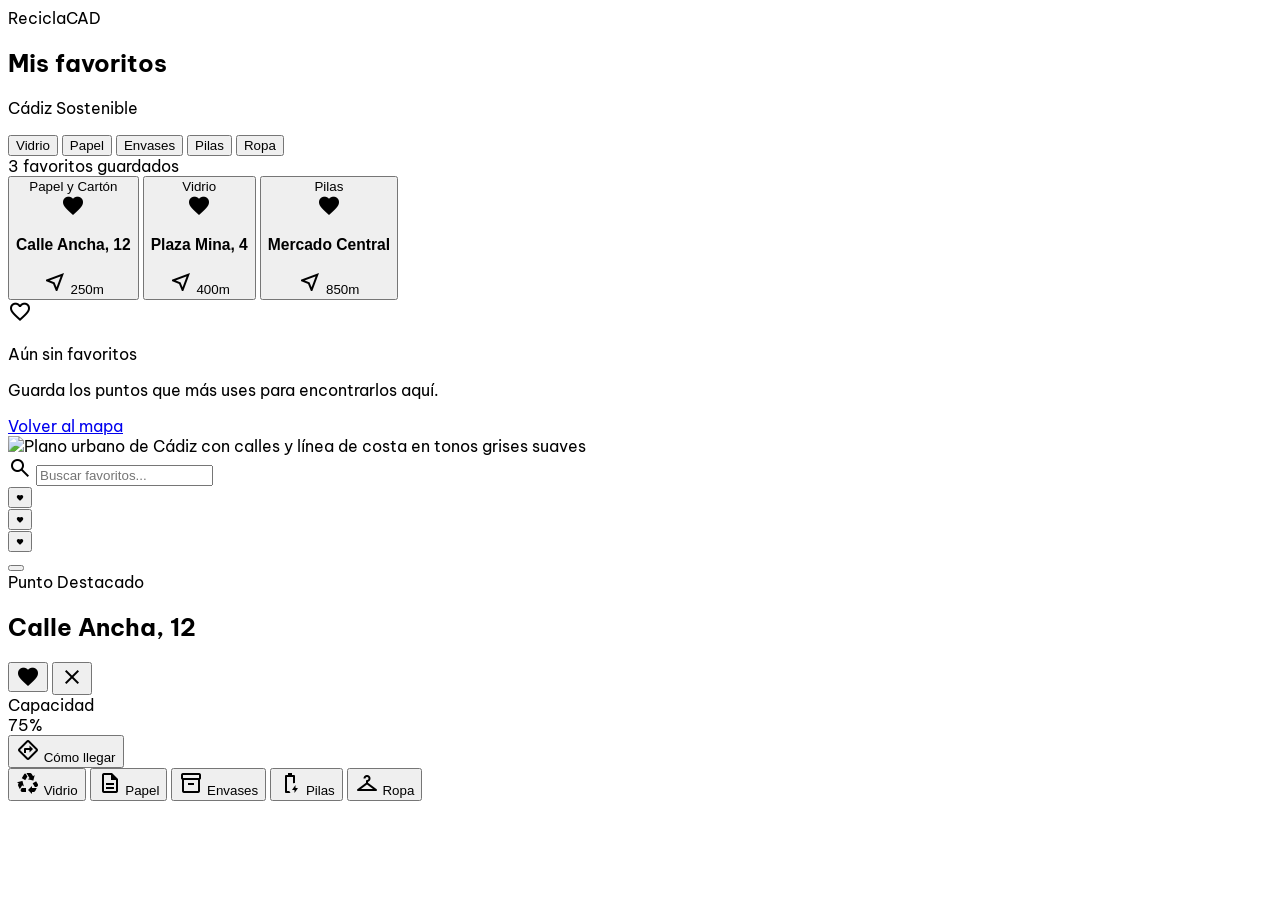
==== favorites.html @ 7da0a629 "feat(favorites): ✨ Update favorites page title and layout * Changed the page title to "ReciclaCAD — " ====
<!DOCTYPE html>

<html class="light" lang="es">

<head>
  <meta charset="utf-8" />
  <meta content="width=device-width, initial-scale=1.0" name="viewport" />
  <title>ReciclaCAD — Mis favoritos · Cádiz Sostenible</title>
  <script src="https://cdn.tailwindcss.com?plugins=forms,container-queries"></script>
  <link
    href="https://fonts.googleapis.com/css2?family=Plus+Jakarta+Sans:wght@700;800&amp;family=Be+Vietnam+Pro:wght@400;500;600&amp;family=DM+Sans:wght@400;500;700&amp;display=swap"
    rel="stylesheet" />
  <link
    href="https://fonts.googleapis.com/css2?family=Material+Symbols+Outlined:wght,FILL@100..700,0..1&amp;display=swap"
    rel="stylesheet" />
  <script id="tailwind-config">
    tailwind.config = {
      darkMode: "class",
      theme: {
        extend: {
          "colors": {
            "primary-fixed-dim": "#4ae08f",
            "on-secondary-fixed": "#001c39",
            "error-container": "#ffdad6",
            "on-secondary-fixed-variant": "#004884",
            "surface-tint": "#006d3e",
            "surface-variant": "#e1e3e4",
            "on-primary": "#ffffff",
            "on-error-container": "#93000a",
            "secondary-fixed": "#d4e3ff",
            "on-primary-fixed": "#00210f",
            "surface-container-highest": "#e1e3e4",
            "on-surface-variant": "#3c4a3f",
            "secondary-container": "#499dfe",
            "error": "#ba1a1a",
            "surface-dim": "#d9dadb",
            "surface-container-low": "#f3f4f5",
            "outline-variant": "#bbcabc",
            "surface-container-lowest": "#ffffff",
            "tertiary-fixed": "#ffddb4",
            "on-secondary": "#ffffff",
            "on-tertiary-fixed": "#291800",
            "tertiary-container": "#f2a320",
            "inverse-primary": "#4ae08f",
            "tertiary-fixed-dim": "#ffb955",
            "secondary": "#005fad",
            "inverse-on-surface": "#f0f1f2",
            "on-error": "#ffffff",
            "on-tertiary": "#ffffff",
            "surface-container-high": "#e7e8e9",
            "primary-container": "#2ecc7d",
            "primary-fixed": "#6bfda9",
            "inverse-surface": "#2e3132",
            "on-secondary-container": "#003462",
            "surface-bright": "#f8f9fa",
            "tertiary": "#835500",
            "on-background": "#191c1d",
            "on-tertiary-container": "#613e00",
            "surface": "#f8f9fa",
            "on-surface": "#191c1d",
            "on-primary-container": "#00512c",
            "primary": "#006d3e",
            "on-primary-fixed-variant": "#00522d",
            "outline": "#6c7b6f",
            "on-tertiary-fixed-variant": "#633f00",
            "surface-container": "#edeeef",
            "background": "#f8f9fa",
            "secondary-fixed-dim": "#a4c9ff",
            "neutral-header": "#2d2d2d"
          },
          "borderRadius": {
            "DEFAULT": "0.125rem",
            "lg": "0.25rem",
            "xl": "0.5rem",
            "full": "0.75rem"
          },
          "fontFamily": {
            "headline": ["Plus Jakarta Sans"],
            "body": ["Be Vietnam Pro"],
            "label": ["Be Vietnam Pro"],
            "ui": ["DM Sans"]
          }
        },
      },
    }
  </script>
  <style>
    .material-symbols-outlined {
      font-variation-settings: 'FILL' 0, 'wght' 400, 'GRAD' 0, 'opsz' 24;
    }

    .favorite-fill {
      font-variation-settings: 'FILL' 1;
    }

    body {
      font-family: 'Be Vietnam Pro', sans-serif;
    }

    button:focus-visible {
      outline: 2px solid rgba(0, 109, 62, 0.6);
      outline-offset: 2px;
    }

    @keyframes favorite-pop {
      0%   { transform: scale(1); }
      40%  { transform: scale(1.3); }
      100% { transform: scale(1); }
    }
    .btn-favorite:active {
      animation: favorite-pop 0.25s ease-out;
    }

    @media (prefers-reduced-motion: reduce) {
      *, ::before, ::after {
        animation-duration: 0.01ms !important;
        animation-iteration-count: 1 !important;
        transition-duration: 0.01ms !important;
      }
    }
  </style>
</head>

<body class="bg-background text-on-background antialiased">
  <!-- TopNavBar -->
  <header class="fixed top-0 left-0 w-full h-[56px] z-50 bg-neutral-header flex items-center px-4">
    <div
      class="flex items-center gap-2 text-base font-bold text-white before:content-[''] before:w-2 before:h-2 before:bg-primary-container before:rounded-full font-headline tracking-tight">
      ReciclaCAD
    </div>
  </header>
  <div class="flex h-screen pt-[56px]">
    <!-- SideNavBar -->
    <aside
      class="hidden md:flex flex-col fixed left-0 top-[56px] w-[280px] h-[calc(100vh-56px)] z-40 bg-white dark:bg-inverse-surface p-6 gap-6 font-ui text-sm leading-relaxed ghost-border">
      <div>
        <h1 class="text-xl font-bold font-headline text-on-background mb-1">Mis favoritos</h1>
        <p class="text-outline">Cádiz Sostenible</p>
      </div>
      <div class="flex flex-wrap gap-2">
        <button aria-pressed="false" class="flex items-center gap-1.5 px-4 py-2 rounded-full text-[12px] bg-surface-container text-on-surface-variant font-medium transition-transform active:scale-[0.98]">
          <div aria-hidden="true" class="w-2 h-2 rounded-full bg-primary-container flex-shrink-0"></div>
          Vidrio
        </button>
        <button aria-pressed="false" class="flex items-center gap-1.5 px-4 py-2 rounded-full text-[12px] bg-surface-container text-on-surface-variant font-medium transition-transform active:scale-[0.98]">
          <div aria-hidden="true" class="w-2 h-2 rounded-full bg-secondary-container flex-shrink-0"></div>
          Papel
        </button>
        <button aria-pressed="false" class="flex items-center gap-1.5 px-4 py-2 rounded-full text-[12px] bg-surface-container text-on-surface-variant font-medium transition-transform active:scale-[0.98]">
          <div aria-hidden="true" class="w-2 h-2 rounded-full bg-tertiary-container flex-shrink-0"></div>
          Envases
        </button>
        <button aria-pressed="false" class="flex items-center gap-1.5 px-4 py-2 rounded-full text-[12px] bg-surface-container text-on-surface-variant font-medium transition-transform active:scale-[0.98]">
          <div aria-hidden="true" class="w-2 h-2 rounded-full bg-outline flex-shrink-0"></div>
          Pilas
        </button>
        <button aria-pressed="false" class="flex items-center gap-1.5 px-4 py-2 rounded-full text-[12px] bg-surface-container text-on-surface-variant font-medium transition-transform active:scale-[0.98]">
          <div aria-hidden="true" class="w-2 h-2 rounded-full bg-outline flex-shrink-0"></div>
          Ropa
        </button>
      </div>
      <div class="flex-1 overflow-y-auto">
        <div class="text-[12px] text-outline mb-4 px-1 uppercase tracking-wider font-medium">3 favoritos guardados</div>
        <div class="flex flex-col gap-3">
          <!-- Favorite Item 1 -->
          <button
            aria-label="Calle Ancha, 12 — Papel y Cartón, a 250 metros. Ver detalle"
            class="bg-surface-container-lowest p-4 rounded-xl border border-outline-variant/15 hover:scale-[0.98] transition-transform duration-200 w-full text-left">
            <div class="flex justify-between items-start mb-2">
              <div class="flex items-center gap-1.5">
                <div aria-hidden="true" class="w-2 h-2 rounded-full bg-secondary-container flex-shrink-0"></div>
                <span class="text-[10px] font-medium text-on-surface-variant">Papel y Cartón</span>
              </div>
              <span aria-hidden="true" class="material-symbols-outlined text-tertiary-container favorite-fill text-lg">favorite</span>
            </div>
            <h3 class="font-bold text-on-surface mb-1">Calle Ancha, 12</h3>
            <div class="flex items-center gap-2 text-outline text-xs">
              <span aria-hidden="true" class="material-symbols-outlined text-[14px]">near_me</span>
              <span>250m</span>
            </div>
          </button>
          <!-- Favorite Item 2 -->
          <button
            aria-label="Plaza Mina, 4 — Vidrio, a 400 metros. Ver detalle"
            class="bg-surface-container-lowest p-4 rounded-xl border border-outline-variant/15 hover:scale-[0.98] transition-transform duration-200 w-full text-left">
            <div class="flex justify-between items-start mb-2">
              <div class="flex items-center gap-1.5">
                <div aria-hidden="true" class="w-2 h-2 rounded-full bg-primary-container flex-shrink-0"></div>
                <span class="text-[10px] font-medium text-on-surface-variant">Vidrio</span>
              </div>
              <span aria-hidden="true" class="material-symbols-outlined text-tertiary-container favorite-fill text-lg">favorite</span>
            </div>
            <h3 class="font-bold text-on-surface mb-1">Plaza Mina, 4</h3>
            <div class="flex items-center gap-2 text-outline text-xs">
              <span aria-hidden="true" class="material-symbols-outlined text-[14px]">near_me</span>
              <span>400m</span>
            </div>
          </button>
          <!-- Favorite Item 3 -->
          <button
            aria-label="Mercado Central — Pilas, a 850 metros. Ver detalle"
            class="bg-surface-container-lowest p-4 rounded-xl border border-outline-variant/15 hover:scale-[0.98] transition-transform duration-200 w-full text-left">
            <div class="flex justify-between items-start mb-2">
              <div class="flex items-center gap-1.5">
                <div aria-hidden="true" class="w-2 h-2 rounded-full bg-tertiary-container flex-shrink-0"></div>
                <span class="text-[10px] font-medium text-on-surface-variant">Pilas</span>
              </div>
              <span aria-hidden="true" class="material-symbols-outlined text-tertiary-container favorite-fill text-lg">favorite</span>
            </div>
            <h3 class="font-bold text-on-surface mb-1">Mercado Central</h3>
            <div class="flex items-center gap-2 text-outline text-xs">
              <span aria-hidden="true" class="material-symbols-outlined text-[14px]">near_me</span>
              <span>850m</span>
            </div>
          </button>
        </div>
        <!-- Estado vacío (visible cuando no hay favoritos guardados) -->
        <div class="hidden flex-col items-center gap-4 py-6 px-2" aria-live="polite">
          <div class="w-12 h-12 rounded-full bg-surface-container flex items-center justify-center">
            <span class="material-symbols-outlined text-outline">favorite_border</span>
          </div>
          <div class="text-center">
            <p class="font-headline font-bold text-sm text-on-surface mb-1">Aún sin favoritos</p>
            <p class="text-xs text-outline leading-relaxed">Guarda los puntos que más uses para encontrarlos aquí.</p>
          </div>
        </div>
      </div>
      <a href="index.html"
        class="mt-auto w-full py-3 bg-primary text-on-primary font-bold rounded-full text-center block transition-transform active:scale-[0.98] hover:opacity-90">
        Volver al mapa
      </a>
    </aside>
    <!-- Main Content Area (Map) -->
    <main class="ml-0 w-full md:ml-[280px] md:w-[calc(100%-280px)] h-full relative bg-surface-container-low overflow-hidden">
      <!-- Map Background Representation -->
      <div class="absolute inset-0 z-0">
        <img alt="Plano urbano de Cádiz con calles y línea de costa en tonos grises suaves"
          class="w-full h-full object-cover opacity-60"
          data-location="Cádiz"
          decoding="async"
          fetchpriority="high"
          src="https://lh3.googleusercontent.com/aida-public/[base64]" />
      </div>
      <!-- Mobile Search Overlay -->
      <div class="md:hidden absolute top-4 left-4 right-4 z-20">
        <div
          class="bg-white/90 dark:bg-inverse-surface/90 dark:text-inverse-on-surface backdrop-blur-xl rounded-full flex items-center gap-2 px-4 py-2.5 shadow-sm">
          <span class="material-symbols-outlined text-outline text-[20px]">search</span>
          <input aria-label="Buscar favoritos"
            class="bg-transparent border-none outline-none text-sm flex-1 text-on-surface" placeholder="Buscar favoritos..."
            type="text" />
        </div>
      </div>
      <!-- Favorite Map Pins -->
      <div class="absolute top-[40%] left-[45%] -translate-x-1/2 -translate-y-1/2">
        <button aria-label="Favorito: Punto de reciclaje de vidrio" class="w-11 h-11 flex items-center justify-center">
          <div class="relative">
            <div class="w-6 h-6 bg-primary rounded-full border-4 border-white shadow-md ring-4 ring-primary/25"></div>
            <div class="absolute -top-1.5 -right-1.5 w-4 h-4 bg-tertiary rounded-full border-2 border-white flex items-center justify-center">
              <span aria-hidden="true" class="material-symbols-outlined text-white" style="font-size: 8px; font-variation-settings: 'FILL' 1;">favorite</span>
            </div>
          </div>
        </button>
      </div>
      <div class="absolute top-[25%] left-[60%] -translate-x-1/2 -translate-y-1/2">
        <button aria-label="Favorito: Punto de reciclaje de papel" class="w-11 h-11 flex items-center justify-center">
          <div class="relative">
            <div class="w-5 h-5 bg-secondary rounded-full border-4 border-white shadow-md ring-4 ring-secondary/25"></div>
            <div class="absolute -top-1.5 -right-1.5 w-4 h-4 bg-tertiary rounded-full border-2 border-white flex items-center justify-center">
              <span aria-hidden="true" class="material-symbols-outlined text-white" style="font-size: 8px; font-variation-settings: 'FILL' 1;">favorite</span>
            </div>
          </div>
        </button>
      </div>
      <div class="absolute bottom-[30%] left-[30%] -translate-x-1/2 -translate-y-1/2">
        <button aria-label="Favorito: Punto de reciclaje de pilas" class="w-11 h-11 flex items-center justify-center">
          <div class="relative">
            <div class="w-5 h-5 bg-tertiary rounded-full border-4 border-white shadow-md ring-4 ring-tertiary/25"></div>
            <div class="absolute -top-1.5 -right-1.5 w-4 h-4 bg-tertiary rounded-full border-2 border-white flex items-center justify-center">
              <span aria-hidden="true" class="material-symbols-outlined text-white" style="font-size: 8px; font-variation-settings: 'FILL' 1;">favorite</span>
            </div>
          </div>
        </button>
      </div>
      <!-- Non-favorite point for contrast -->
      <div class="absolute top-[60%] left-[70%] -translate-x-1/2 -translate-y-1/2">
        <button aria-label="Punto de reciclaje de vidrio" class="w-11 h-11 flex items-center justify-center">
          <div class="w-5 h-5 bg-primary-container rounded-full border-2 border-white shadow-sm ring-4 ring-primary-container/20"></div>
        </button>
      </div>
      <!-- Floating Card Detail (Asymmetric Layout) -->
      <div
        class="absolute bottom-[84px] left-3 right-3 md:bottom-8 md:right-8 md:left-auto md:w-[280px] z-30 bg-white/90 dark:bg-inverse-surface/90 dark:text-inverse-on-surface backdrop-blur-xl rounded-2xl p-4 border border-white/30 dark:border-white/10">
        <div class="flex justify-between items-start mb-4">
          <div>
            <span
              class="bg-tertiary-container text-on-tertiary-container text-[10px] font-extrabold px-2 py-1 rounded-full uppercase">Punto
              Destacado</span>
            <h2 class="font-headline font-bold text-base leading-tight text-on-surface mt-1">Calle Ancha, 12</h2>
          </div>
          <div class="flex items-center gap-1">
            <button aria-label="Eliminar de favoritos" class="material-symbols-outlined text-tertiary-container favorite-fill bg-transparent border-0 min-w-[32px] min-h-[32px] flex items-center justify-center btn-favorite hover:scale-110 transition-transform">favorite</button>
            <button aria-label="Cerrar tarjeta" class="w-8 h-8 flex items-center justify-center rounded-full hover:bg-surface-container/50 transition-colors text-outline">
              <span aria-hidden="true" class="material-symbols-outlined text-[18px]">close</span>
            </button>
          </div>
        </div>
        <div class="flex flex-col gap-4">
          <div class="flex justify-between items-end">
            <div class="flex flex-col gap-1">
              <span class="text-xs text-outline uppercase font-bold tracking-tighter">Capacidad</span>
              <div class="w-32 h-1.5 bg-surface-variant rounded-full overflow-hidden">
                <div class="w-3/4 h-full bg-primary"></div>
              </div>
            </div>
            <span class="text-xs font-bold text-primary">75%</span>
          </div>
          <button
            class="w-full h-[36px] bg-primary text-on-primary hover:opacity-90 active:scale-[0.98] transition-all font-ui font-medium text-[13px] rounded-xl flex items-center justify-center gap-2 mt-1">
            <span aria-hidden="true" class="material-symbols-outlined text-base">directions</span>
            Cómo llegar
          </button>
        </div>
      </div>
    </main>
  </div>
  <!-- BottomNavBar (Mobile Only) -->
  <nav aria-label="Categorías de reciclaje" class="md:hidden fixed bottom-0 left-0 w-full h-[72px] bg-white dark:bg-inverse-surface dark:border-t dark:border-outline-variant/15 flex items-center justify-around px-2 z-50">
    <button class="flex flex-col items-center gap-1 text-outline min-w-[44px] min-h-[44px] justify-center">
      <span class="material-symbols-outlined">recycling</span>
      <span class="text-[10px] font-bold uppercase tracking-tighter">Vidrio</span>
    </button>
    <button class="flex flex-col items-center gap-1 text-outline min-w-[44px] min-h-[44px] justify-center">
      <span class="material-symbols-outlined">description</span>
      <span class="text-[10px] font-bold uppercase tracking-tighter">Papel</span>
    </button>
    <button class="flex flex-col items-center gap-1 text-outline min-w-[44px] min-h-[44px] justify-center">
      <span class="material-symbols-outlined">inventory_2</span>
      <span class="text-[10px] font-bold uppercase tracking-tighter">Envases</span>
    </button>
    <button class="flex flex-col items-center gap-1 text-outline min-w-[44px] min-h-[44px] justify-center">
      <span class="material-symbols-outlined">battery_charging_full</span>
      <span class="text-[10px] font-bold uppercase tracking-tighter">Pilas</span>
    </button>
    <button class="flex flex-col items-center gap-1 text-outline min-w-[44px] min-h-[44px] justify-center">
      <span class="material-symbols-outlined">checkroom</span>
      <span class="text-[10px] font-bold uppercase tracking-tighter">Ropa</span>
    </button>
  </nav>
</body>

</html>
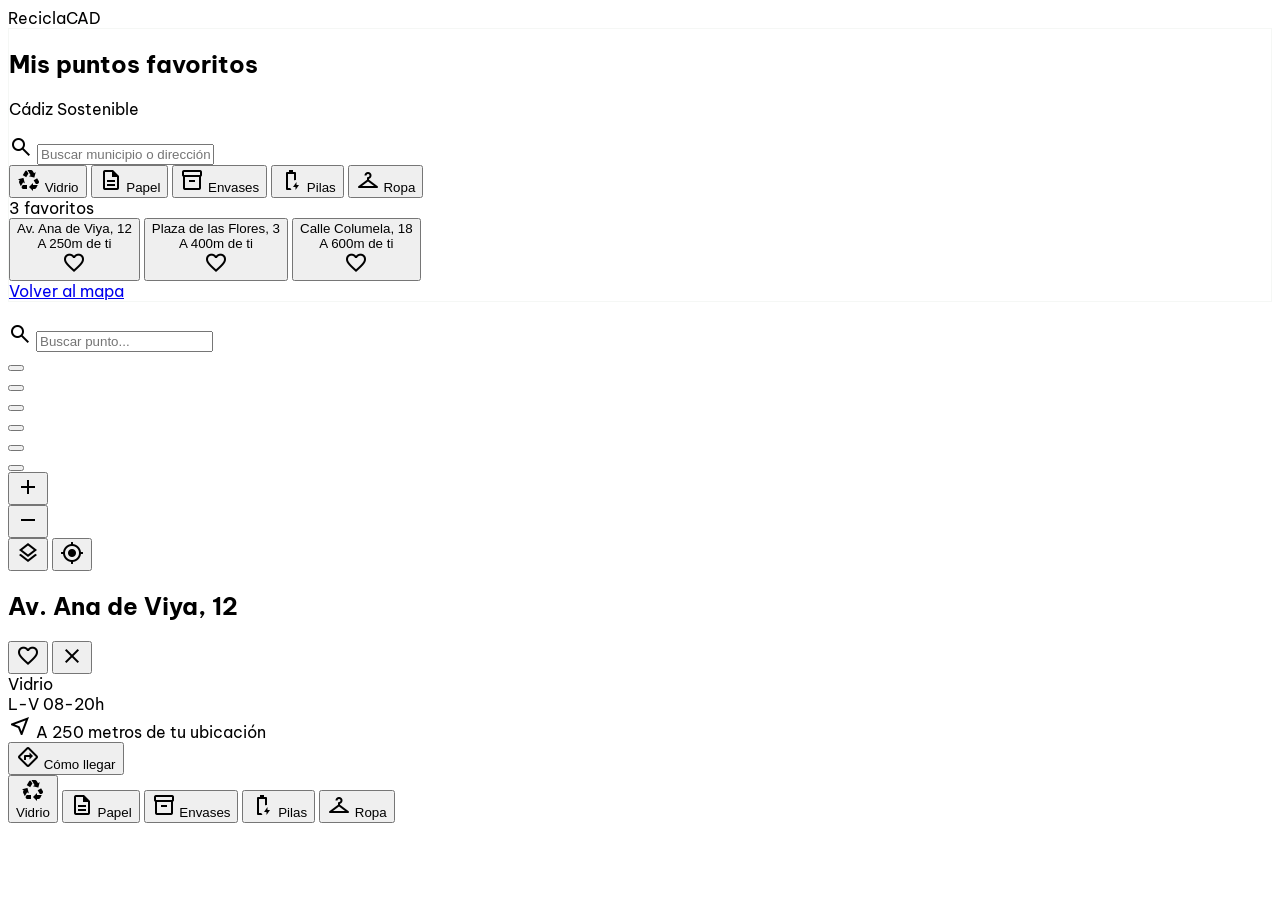
==== commit 6a6463be: "fix(favorites.html): 📝 Update page title and improve layout * Changed the page title to "ReciclaCAD " ====
--- a/favorites.html
+++ b/favorites.html
@@ -5,7 +5,7 @@
 <head>
   <meta charset="utf-8" />
   <meta content="width=device-width, initial-scale=1.0" name="viewport" />
-  <title>ReciclaCAD — Mis favoritos · Cádiz Sostenible</title>
+  <title>ReciclaCAD - Favoritos</title>
   <script src="https://cdn.tailwindcss.com?plugins=forms,container-queries"></script>
   <link
     href="https://fonts.googleapis.com/css2?family=Plus+Jakarta+Sans:wght@700;800&amp;family=Be+Vietnam+Pro:wght@400;500;600&amp;family=DM+Sans:wght@400;500;700&amp;display=swap"
@@ -89,8 +89,8 @@
       font-variation-settings: 'FILL' 0, 'wght' 400, 'GRAD' 0, 'opsz' 24;
     }
 
-    .favorite-fill {
-      font-variation-settings: 'FILL' 1;
+    .ghost-border {
+      border: 1px solid rgba(187, 202, 188, 0.15);
     }
 
     body {
@@ -103,16 +103,28 @@
     }
 
     @keyframes favorite-pop {
-      0%   { transform: scale(1); }
-      40%  { transform: scale(1.3); }
-      100% { transform: scale(1); }
-    }
+      0% {
+        transform: scale(1);
+      }
+
+      40% {
+        transform: scale(1.3);
+      }
+
+      100% {
+        transform: scale(1);
+      }
+    }
+
     .btn-favorite:active {
       animation: favorite-pop 0.25s ease-out;
     }
 
     @media (prefers-reduced-motion: reduce) {
-      *, ::before, ::after {
+
+      *,
+      ::before,
+      ::after {
         animation-duration: 0.01ms !important;
         animation-iteration-count: 1 !important;
         transition-duration: 0.01ms !important;
@@ -121,7 +133,7 @@
   </style>
 </head>
 
-<body class="bg-background text-on-background antialiased">
+<body class="bg-background text-on-background">
   <!-- TopNavBar -->
   <header class="fixed top-0 left-0 w-full h-[56px] z-50 bg-neutral-header flex items-center px-4">
     <div
@@ -134,95 +146,93 @@
     <aside
       class="hidden md:flex flex-col fixed left-0 top-[56px] w-[280px] h-[calc(100vh-56px)] z-40 bg-white dark:bg-inverse-surface p-6 gap-6 font-ui text-sm leading-relaxed ghost-border">
       <div>
-        <h1 class="text-xl font-bold font-headline text-on-background mb-1">Mis favoritos</h1>
+        <h1 class="text-xl font-bold font-headline text-on-background mb-1">Mis puntos favoritos</h1>
         <p class="text-outline">Cádiz Sostenible</p>
       </div>
+      <!-- Search Bar -->
+      <div class="relative">
+        <span
+          class="material-symbols-outlined absolute left-3 top-1/2 -translate-y-1/2 text-outline-variant">search</span>
+        <input aria-label="Buscar municipio o dirección"
+          class="w-full bg-surface-container-low border-none rounded-xl pl-10 py-2 text-sm focus:ring-2 focus:ring-primary/20 outline-none"
+          placeholder="Buscar municipio o dirección..." type="text" />
+      </div>
+      <!-- Filter Chips (Thematic) -->
       <div class="flex flex-wrap gap-2">
-        <button aria-pressed="false" class="flex items-center gap-1.5 px-4 py-2 rounded-full text-[12px] bg-surface-container text-on-surface-variant font-medium transition-transform active:scale-[0.98]">
-          <div aria-hidden="true" class="w-2 h-2 rounded-full bg-primary-container flex-shrink-0"></div>
+        <!-- Vidrio (Primary) -->
+        <button aria-pressed="true"
+          class="flex items-center gap-1.5 px-4 py-2 rounded-full text-[12px] bg-primary-container/15 text-on-primary-container border border-primary-container font-medium transition-transform active:scale-[0.98]">
+          <span class="material-symbols-outlined text-[16px]">recycling</span>
           Vidrio
         </button>
-        <button aria-pressed="false" class="flex items-center gap-1.5 px-4 py-2 rounded-full text-[12px] bg-surface-container text-on-surface-variant font-medium transition-transform active:scale-[0.98]">
-          <div aria-hidden="true" class="w-2 h-2 rounded-full bg-secondary-container flex-shrink-0"></div>
+        <!-- Papel (Secondary) -->
+        <button aria-pressed="true"
+          class="flex items-center gap-1.5 px-4 py-2 rounded-full text-[12px] bg-secondary-container/15 text-on-secondary-container border border-secondary-container font-medium transition-transform active:scale-[0.98]">
+          <span class="material-symbols-outlined text-[16px]">description</span>
           Papel
         </button>
-        <button aria-pressed="false" class="flex items-center gap-1.5 px-4 py-2 rounded-full text-[12px] bg-surface-container text-on-surface-variant font-medium transition-transform active:scale-[0.98]">
-          <div aria-hidden="true" class="w-2 h-2 rounded-full bg-tertiary-container flex-shrink-0"></div>
+        <!-- Envases (Tertiary) -->
+        <button aria-pressed="true"
+          class="flex items-center gap-1.5 px-4 py-2 rounded-full text-[12px] bg-tertiary-container/15 text-on-tertiary-container border border-tertiary-container font-medium transition-transform active:scale-[0.98]">
+          <span class="material-symbols-outlined text-[16px]">inventory_2</span>
           Envases
         </button>
-        <button aria-pressed="false" class="flex items-center gap-1.5 px-4 py-2 rounded-full text-[12px] bg-surface-container text-on-surface-variant font-medium transition-transform active:scale-[0.98]">
-          <div aria-hidden="true" class="w-2 h-2 rounded-full bg-outline flex-shrink-0"></div>
+        <!-- Pilas (Inactive) -->
+        <button aria-pressed="false"
+          class="flex items-center gap-1.5 px-4 py-2 rounded-full text-[12px] bg-surface-container text-on-surface-variant font-medium transition-transform active:scale-[0.98]">
+          <span class="material-symbols-outlined text-[16px]">battery_charging_full</span>
           Pilas
         </button>
-        <button aria-pressed="false" class="flex items-center gap-1.5 px-4 py-2 rounded-full text-[12px] bg-surface-container text-on-surface-variant font-medium transition-transform active:scale-[0.98]">
-          <div aria-hidden="true" class="w-2 h-2 rounded-full bg-outline flex-shrink-0"></div>
+        <!-- Ropa (Inactive) -->
+        <button aria-pressed="false"
+          class="flex items-center gap-1.5 px-4 py-2 rounded-full text-[12px] bg-surface-container text-on-surface-variant font-medium transition-transform active:scale-[0.98]">
+          <span class="material-symbols-outlined text-[16px]">checkroom</span>
           Ropa
         </button>
       </div>
-      <div class="flex-1 overflow-y-auto">
-        <div class="text-[12px] text-outline mb-4 px-1 uppercase tracking-wider font-medium">3 favoritos guardados</div>
-        <div class="flex flex-col gap-3">
-          <!-- Favorite Item 1 -->
-          <button
-            aria-label="Calle Ancha, 12 — Papel y Cartón, a 250 metros. Ver detalle"
-            class="bg-surface-container-lowest p-4 rounded-xl border border-outline-variant/15 hover:scale-[0.98] transition-transform duration-200 w-full text-left">
-            <div class="flex justify-between items-start mb-2">
-              <div class="flex items-center gap-1.5">
-                <div aria-hidden="true" class="w-2 h-2 rounded-full bg-secondary-container flex-shrink-0"></div>
-                <span class="text-[10px] font-medium text-on-surface-variant">Papel y Cartón</span>
+      <div class="mt-4 flex-1 overflow-y-auto">
+        <div class="text-[12px] text-outline mb-4 px-2 uppercase tracking-wider font-medium">3
+          favoritos</div>
+        <div class="space-y-1">
+          <!-- Point Item 1 -->
+          <button aria-label="Av. Ana de Viya, 12 — a 250 metros. Ver detalle"
+            class="w-full flex items-center justify-between p-3 rounded-lg hover:bg-surface-container-low transition-colors group text-left">
+            <div class="flex items-center gap-3">
+              <div aria-hidden="true" class="w-2.5 h-2.5 rounded-full bg-primary-container flex-shrink-0"></div>
+              <div>
+                <div class="text-[13px] font-medium text-on-surface">Av. Ana de Viya, 12</div>
+                <div class="text-[11px] text-outline">A 250m de ti</div>
               </div>
-              <span aria-hidden="true" class="material-symbols-outlined text-tertiary-container favorite-fill text-lg">favorite</span>
             </div>
-            <h3 class="font-bold text-on-surface mb-1">Calle Ancha, 12</h3>
-            <div class="flex items-center gap-2 text-outline text-xs">
-              <span aria-hidden="true" class="material-symbols-outlined text-[14px]">near_me</span>
-              <span>250m</span>
+            <span aria-hidden="true"
+              class="material-symbols-outlined text-outline-variant opacity-70 group-hover:opacity-100 transition-opacity text-[18px]">favorite</span>
+          </button>
+          <!-- Point Item 2 -->
+          <button aria-label="Plaza de las Flores, 3 — a 400 metros. Ver detalle"
+            class="w-full flex items-center justify-between p-3 rounded-lg hover:bg-surface-container-low transition-colors group text-left">
+            <div class="flex items-center gap-3">
+              <div aria-hidden="true" class="w-2.5 h-2.5 rounded-full bg-secondary-container flex-shrink-0"></div>
+              <div>
+                <div class="text-[13px] font-medium text-on-surface">Plaza de las Flores, 3</div>
+                <div class="text-[11px] text-outline">A 400m de ti</div>
+              </div>
             </div>
-          </button>
-          <!-- Favorite Item 2 -->
-          <button
-            aria-label="Plaza Mina, 4 — Vidrio, a 400 metros. Ver detalle"
-            class="bg-surface-container-lowest p-4 rounded-xl border border-outline-variant/15 hover:scale-[0.98] transition-transform duration-200 w-full text-left">
-            <div class="flex justify-between items-start mb-2">
-              <div class="flex items-center gap-1.5">
-                <div aria-hidden="true" class="w-2 h-2 rounded-full bg-primary-container flex-shrink-0"></div>
-                <span class="text-[10px] font-medium text-on-surface-variant">Vidrio</span>
+            <span aria-hidden="true"
+              class="material-symbols-outlined text-outline-variant opacity-70 group-hover:opacity-100 transition-opacity text-[18px]">favorite</span>
+          </button>
+          <!-- Point Item 3 -->
+          <button aria-label="Calle Columela, 18 — a 600 metros. Ver detalle"
+            class="w-full flex items-center justify-between p-3 rounded-lg hover:bg-surface-container-low transition-colors group text-left">
+            <div class="flex items-center gap-3">
+              <div aria-hidden="true" class="w-2.5 h-2.5 rounded-full bg-tertiary-container flex-shrink-0"></div>
+              <div>
+                <div class="text-[13px] font-medium text-on-surface">Calle Columela, 18</div>
+                <div class="text-[11px] text-outline">A 600m de ti</div>
               </div>
-              <span aria-hidden="true" class="material-symbols-outlined text-tertiary-container favorite-fill text-lg">favorite</span>
             </div>
-            <h3 class="font-bold text-on-surface mb-1">Plaza Mina, 4</h3>
-            <div class="flex items-center gap-2 text-outline text-xs">
-              <span aria-hidden="true" class="material-symbols-outlined text-[14px]">near_me</span>
-              <span>400m</span>
-            </div>
-          </button>
-          <!-- Favorite Item 3 -->
-          <button
-            aria-label="Mercado Central — Pilas, a 850 metros. Ver detalle"
-            class="bg-surface-container-lowest p-4 rounded-xl border border-outline-variant/15 hover:scale-[0.98] transition-transform duration-200 w-full text-left">
-            <div class="flex justify-between items-start mb-2">
-              <div class="flex items-center gap-1.5">
-                <div aria-hidden="true" class="w-2 h-2 rounded-full bg-tertiary-container flex-shrink-0"></div>
-                <span class="text-[10px] font-medium text-on-surface-variant">Pilas</span>
-              </div>
-              <span aria-hidden="true" class="material-symbols-outlined text-tertiary-container favorite-fill text-lg">favorite</span>
-            </div>
-            <h3 class="font-bold text-on-surface mb-1">Mercado Central</h3>
-            <div class="flex items-center gap-2 text-outline text-xs">
-              <span aria-hidden="true" class="material-symbols-outlined text-[14px]">near_me</span>
-              <span>850m</span>
-            </div>
-          </button>
-        </div>
-        <!-- Estado vacío (visible cuando no hay favoritos guardados) -->
-        <div class="hidden flex-col items-center gap-4 py-6 px-2" aria-live="polite">
-          <div class="w-12 h-12 rounded-full bg-surface-container flex items-center justify-center">
-            <span class="material-symbols-outlined text-outline">favorite_border</span>
-          </div>
-          <div class="text-center">
-            <p class="font-headline font-bold text-sm text-on-surface mb-1">Aún sin favoritos</p>
-            <p class="text-xs text-outline leading-relaxed">Guarda los puntos que más uses para encontrarlos aquí.</p>
-          </div>
+            <span aria-hidden="true"
+              class="material-symbols-outlined text-outline-variant opacity-70 group-hover:opacity-100 transition-opacity text-[18px]">favorite</span>
+          </button>
         </div>
       </div>
       <a href="index.html"
@@ -230,104 +240,139 @@
         Volver al mapa
       </a>
     </aside>
-    <!-- Main Content Area (Map) -->
-    <main class="ml-0 w-full md:ml-[280px] md:w-[calc(100%-280px)] h-full relative bg-surface-container-low overflow-hidden">
-      <!-- Map Background Representation -->
-      <div class="absolute inset-0 z-0">
-        <img alt="Plano urbano de Cádiz con calles y línea de costa en tonos grises suaves"
-          class="w-full h-full object-cover opacity-60"
-          data-location="Cádiz"
-          decoding="async"
-          fetchpriority="high"
-          src="https://lh3.googleusercontent.com/aida-public/[base64]" />
-      </div>
+    <!-- Main Map Area -->
+    <main class="ml-0 md:ml-[280px] flex-1 relative bg-surface-container-low overflow-hidden">
+      <img
+        src="https://lh3.googleusercontent.com/aida-public/[base64]"
+        alt="" decoding="async" fetchpriority="high" class="absolute inset-0 w-full h-full object-cover opacity-30"
+        aria-hidden="true" />
       <!-- Mobile Search Overlay -->
-      <div class="md:hidden absolute top-4 left-4 right-4 z-20">
+      <div class="md:hidden absolute top-4 left-4 right-16 z-20">
         <div
           class="bg-white/90 dark:bg-inverse-surface/90 dark:text-inverse-on-surface backdrop-blur-xl rounded-full flex items-center gap-2 px-4 py-2.5 shadow-sm">
           <span class="material-symbols-outlined text-outline text-[20px]">search</span>
-          <input aria-label="Buscar favoritos"
-            class="bg-transparent border-none outline-none text-sm flex-1 text-on-surface" placeholder="Buscar favoritos..."
+          <input aria-label="Buscar punto de reciclaje"
+            class="bg-transparent border-none outline-none text-sm flex-1 text-on-surface" placeholder="Buscar punto..."
             type="text" />
         </div>
       </div>
-      <!-- Favorite Map Pins -->
-      <div class="absolute top-[40%] left-[45%] -translate-x-1/2 -translate-y-1/2">
-        <button aria-label="Favorito: Punto de reciclaje de vidrio" class="w-11 h-11 flex items-center justify-center">
-          <div class="relative">
-            <div class="w-6 h-6 bg-primary rounded-full border-4 border-white shadow-md ring-4 ring-primary/25"></div>
-            <div class="absolute -top-1.5 -right-1.5 w-4 h-4 bg-tertiary rounded-full border-2 border-white flex items-center justify-center">
-              <span aria-hidden="true" class="material-symbols-outlined text-white" style="font-size: 8px; font-variation-settings: 'FILL' 1;">favorite</span>
-            </div>
-          </div>
-        </button>
-      </div>
-      <div class="absolute top-[25%] left-[60%] -translate-x-1/2 -translate-y-1/2">
-        <button aria-label="Favorito: Punto de reciclaje de papel" class="w-11 h-11 flex items-center justify-center">
-          <div class="relative">
-            <div class="w-5 h-5 bg-secondary rounded-full border-4 border-white shadow-md ring-4 ring-secondary/25"></div>
-            <div class="absolute -top-1.5 -right-1.5 w-4 h-4 bg-tertiary rounded-full border-2 border-white flex items-center justify-center">
-              <span aria-hidden="true" class="material-symbols-outlined text-white" style="font-size: 8px; font-variation-settings: 'FILL' 1;">favorite</span>
-            </div>
-          </div>
-        </button>
-      </div>
-      <div class="absolute bottom-[30%] left-[30%] -translate-x-1/2 -translate-y-1/2">
-        <button aria-label="Favorito: Punto de reciclaje de pilas" class="w-11 h-11 flex items-center justify-center">
-          <div class="relative">
-            <div class="w-5 h-5 bg-tertiary rounded-full border-4 border-white shadow-md ring-4 ring-tertiary/25"></div>
-            <div class="absolute -top-1.5 -right-1.5 w-4 h-4 bg-tertiary rounded-full border-2 border-white flex items-center justify-center">
-              <span aria-hidden="true" class="material-symbols-outlined text-white" style="font-size: 8px; font-variation-settings: 'FILL' 1;">favorite</span>
-            </div>
-          </div>
-        </button>
-      </div>
-      <!-- Non-favorite point for contrast -->
-      <div class="absolute top-[60%] left-[70%] -translate-x-1/2 -translate-y-1/2">
+      <!-- Map Pointers -->
+      <!-- Glass Point (seleccionado — corresponde a Av. Ana de Viya, 12) -->
+      <div class="absolute top-[20%] left-[30%] -translate-x-1/2 -translate-y-1/2">
+        <button aria-label="Punto de reciclaje de vidrio — Av. Ana de Viya, 12 (seleccionado)"
+          class="w-11 h-11 flex items-center justify-center">
+          <div class="w-6 h-6 bg-primary rounded-full border-4 border-white shadow-md ring-4 ring-primary/25">
+          </div>
+        </button>
+      </div>
+      <!-- Paper Point -->
+      <div class="absolute top-[45%] left-[55%] -translate-x-1/2 -translate-y-1/2">
+        <button aria-label="Punto de reciclaje de papel" class="w-11 h-11 flex items-center justify-center">
+          <div
+            class="w-5 h-5 bg-secondary-container rounded-full border-2 border-white shadow-sm ring-4 ring-secondary-container/20">
+          </div>
+        </button>
+      </div>
+      <!-- Container Point -->
+      <div class="absolute top-[30%] left-[70%] -translate-x-1/2 -translate-y-1/2">
+        <button aria-label="Punto de reciclaje de envases" class="w-11 h-11 flex items-center justify-center">
+          <div
+            class="w-5 h-5 bg-tertiary-container rounded-full border-2 border-white shadow-sm ring-4 ring-tertiary-container/20">
+          </div>
+        </button>
+      </div>
+      <!-- Glass Point 2 -->
+      <div class="absolute top-[65%] left-[40%] -translate-x-1/2 -translate-y-1/2">
         <button aria-label="Punto de reciclaje de vidrio" class="w-11 h-11 flex items-center justify-center">
-          <div class="w-5 h-5 bg-primary-container rounded-full border-2 border-white shadow-sm ring-4 ring-primary-container/20"></div>
-        </button>
-      </div>
-      <!-- Floating Card Detail (Asymmetric Layout) -->
+          <div
+            class="w-5 h-5 bg-primary-container rounded-full border-2 border-white shadow-sm ring-4 ring-primary-container/20">
+          </div>
+        </button>
+      </div>
+      <!-- Paper Point 2 -->
+      <div class="absolute top-[80%] left-[25%] -translate-x-1/2 -translate-y-1/2">
+        <button aria-label="Punto de reciclaje de papel" class="w-11 h-11 flex items-center justify-center">
+          <div
+            class="w-5 h-5 bg-secondary-container rounded-full border-2 border-white shadow-sm ring-4 ring-secondary-container/20">
+          </div>
+        </button>
+      </div>
+      <!-- Container Point 2 -->
+      <div class="absolute top-[75%] left-[65%] -translate-x-1/2 -translate-y-1/2">
+        <button aria-label="Punto de reciclaje de envases" class="w-11 h-11 flex items-center justify-center">
+          <div
+            class="w-5 h-5 bg-tertiary-container rounded-full border-2 border-white shadow-sm ring-4 ring-tertiary-container/20">
+          </div>
+        </button>
+      </div>
+      <!-- Map Controls + FAB agrupados (top-right) -->
+      <div class="absolute top-4 right-4 flex flex-col gap-2 z-20">
+        <div class="bg-white/90 dark:bg-inverse-surface/90 backdrop-blur-md rounded-lg overflow-hidden flex flex-col">
+          <button aria-label="Ampliar mapa"
+            class="w-11 h-11 flex items-center justify-center text-on-surface dark:text-inverse-on-surface hover:bg-surface-container dark:hover:bg-white/10 transition-colors">
+            <span aria-hidden="true" class="material-symbols-outlined text-[20px]">add</span>
+          </button>
+          <div class="h-px w-full bg-surface-container-high dark:bg-white/10"></div>
+          <button aria-label="Alejar mapa"
+            class="w-11 h-11 flex items-center justify-center text-on-surface dark:text-inverse-on-surface hover:bg-surface-container dark:hover:bg-white/10 transition-colors">
+            <span aria-hidden="true" class="material-symbols-outlined text-[20px]">remove</span>
+          </button>
+        </div>
+        <button aria-label="Ver capas del mapa"
+          class="w-11 h-11 flex items-center justify-center bg-white/90 dark:bg-inverse-surface/90 backdrop-blur-md rounded-lg text-on-surface dark:text-inverse-on-surface hover:bg-white dark:hover:bg-inverse-surface transition-colors">
+          <span aria-hidden="true" class="material-symbols-outlined text-[20px]">layers</span>
+        </button>
+        <button aria-label="Mi ubicación"
+          class="mt-2 w-11 h-11 bg-primary-container text-on-primary-container rounded-full flex items-center justify-center hover:scale-105 active:scale-95 transition-transform shadow-lg">
+          <span aria-hidden="true" class="material-symbols-outlined"
+            style="font-variation-settings: 'FILL' 1;">my_location</span>
+        </button>
+      </div>
+      <!-- Floating Detail Card -->
       <div
-        class="absolute bottom-[84px] left-3 right-3 md:bottom-8 md:right-8 md:left-auto md:w-[280px] z-30 bg-white/90 dark:bg-inverse-surface/90 dark:text-inverse-on-surface backdrop-blur-xl rounded-2xl p-4 border border-white/30 dark:border-white/10">
-        <div class="flex justify-between items-start mb-4">
-          <div>
-            <span
-              class="bg-tertiary-container text-on-tertiary-container text-[10px] font-extrabold px-2 py-1 rounded-full uppercase">Punto
-              Destacado</span>
-            <h2 class="font-headline font-bold text-base leading-tight text-on-surface mt-1">Calle Ancha, 12</h2>
-          </div>
-          <div class="flex items-center gap-1">
-            <button aria-label="Eliminar de favoritos" class="material-symbols-outlined text-tertiary-container favorite-fill bg-transparent border-0 min-w-[32px] min-h-[32px] flex items-center justify-center btn-favorite hover:scale-110 transition-transform">favorite</button>
-            <button aria-label="Cerrar tarjeta" class="w-8 h-8 flex items-center justify-center rounded-full hover:bg-surface-container/50 transition-colors text-outline">
+        class="absolute bottom-[84px] left-3 right-3 md:bottom-8 md:right-8 md:left-auto md:w-[280px] z-30 bg-white/90 dark:bg-inverse-surface/90 dark:text-inverse-on-surface backdrop-blur-xl rounded-2xl p-4 flex flex-col gap-3">
+        <div class="flex items-start justify-between">
+          <h2 class="font-headline font-bold text-base leading-tight text-on-surface">Av. Ana de Viya, 12</h2>
+          <div class="flex items-center gap-1 flex-shrink-0 ml-2">
+            <button aria-label="Guardar en favoritos"
+              class="text-tertiary hover:scale-110 transition-transform btn-favorite w-8 h-8 flex items-center justify-center rounded-full">
+              <span aria-hidden="true" class="material-symbols-outlined text-[18px]">favorite_border</span>
+            </button>
+            <button aria-label="Cerrar tarjeta"
+              class="w-8 h-8 flex items-center justify-center rounded-full hover:bg-surface-container/50 transition-colors text-outline">
               <span aria-hidden="true" class="material-symbols-outlined text-[18px]">close</span>
             </button>
           </div>
         </div>
-        <div class="flex flex-col gap-4">
-          <div class="flex justify-between items-end">
-            <div class="flex flex-col gap-1">
-              <span class="text-xs text-outline uppercase font-bold tracking-tighter">Capacidad</span>
-              <div class="w-32 h-1.5 bg-surface-variant rounded-full overflow-hidden">
-                <div class="w-3/4 h-full bg-primary"></div>
-              </div>
-            </div>
-            <span class="text-xs font-bold text-primary">75%</span>
-          </div>
-          <button
-            class="w-full h-[36px] bg-primary text-on-primary hover:opacity-90 active:scale-[0.98] transition-all font-ui font-medium text-[13px] rounded-xl flex items-center justify-center gap-2 mt-1">
-            <span aria-hidden="true" class="material-symbols-outlined text-base">directions</span>
-            Cómo llegar
-          </button>
-        </div>
+        <!-- Chips Row -->
+        <div class="flex flex-wrap gap-1.5">
+          <div
+            class="px-2.5 py-1 bg-primary-container/20 text-on-primary-container rounded-full text-[10px] font-bold uppercase tracking-wider">
+            Vidrio</div>
+          <div
+            class="px-2.5 py-1 bg-surface-container-highest text-on-surface-variant rounded-full text-[10px] font-bold uppercase tracking-wider">
+            L-V 08-20h</div>
+        </div>
+        <div class="flex items-center gap-1.5">
+          <span aria-hidden="true" class="material-symbols-outlined text-[16px] text-outline">near_me</span>
+          <span class="font-ui text-[12px] text-outline">A 250 metros de tu ubicación</span>
+        </div>
+        <button
+          class="w-full h-[36px] bg-primary text-on-primary hover:opacity-90 active:scale-[0.98] transition-all font-ui font-medium text-[13px] rounded-xl flex items-center justify-center gap-2 mt-1">
+          <span aria-hidden="true" class="material-symbols-outlined text-base">directions</span>
+          Cómo llegar
+        </button>
       </div>
     </main>
   </div>
   <!-- BottomNavBar (Mobile Only) -->
-  <nav aria-label="Categorías de reciclaje" class="md:hidden fixed bottom-0 left-0 w-full h-[72px] bg-white dark:bg-inverse-surface dark:border-t dark:border-outline-variant/15 flex items-center justify-around px-2 z-50">
-    <button class="flex flex-col items-center gap-1 text-outline min-w-[44px] min-h-[44px] justify-center">
-      <span class="material-symbols-outlined">recycling</span>
+  <nav aria-label="Categorías de reciclaje"
+    class="md:hidden fixed bottom-0 left-0 w-full h-[72px] bg-white dark:bg-inverse-surface dark:border-t dark:border-outline-variant/15 flex items-center justify-around px-2 z-50">
+    <button
+      class="flex flex-col items-center gap-1 text-primary dark:text-primary-container min-w-[44px] min-h-[44px] justify-center">
+      <div class="bg-primary-container/20 px-4 py-1 rounded-full">
+        <span class="material-symbols-outlined" style="font-variation-settings: 'FILL' 1;">recycling</span>
+      </div>
       <span class="text-[10px] font-bold uppercase tracking-tighter">Vidrio</span>
     </button>
     <button class="flex flex-col items-center gap-1 text-outline min-w-[44px] min-h-[44px] justify-center">
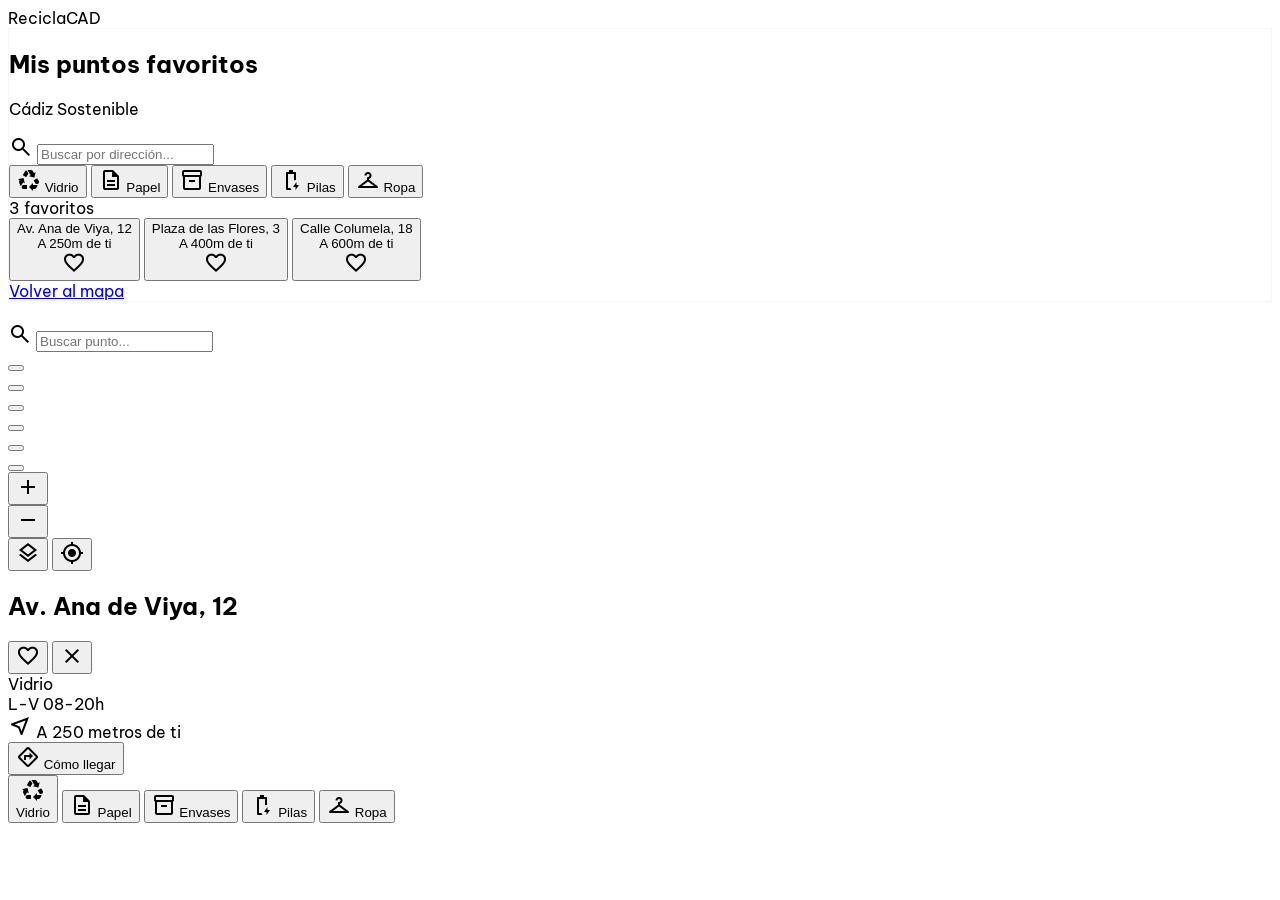
==== commit d5e80c2e: "fix(favorites.html, index.html): 📝 Update search input labels for clarity * Changed `Buscar municipi" ====
--- a/favorites.html
+++ b/favorites.html
@@ -153,9 +153,9 @@
       <div class="relative">
         <span
           class="material-symbols-outlined absolute left-3 top-1/2 -translate-y-1/2 text-outline-variant">search</span>
-        <input aria-label="Buscar municipio o dirección"
+        <input aria-label="Buscar por dirección"
           class="w-full bg-surface-container-low border-none rounded-xl pl-10 py-2 text-sm focus:ring-2 focus:ring-primary/20 outline-none"
-          placeholder="Buscar municipio o dirección..." type="text" />
+          placeholder="Buscar por dirección..." type="text" />
       </div>
       <!-- Filter Chips (Thematic) -->
       <div class="flex flex-wrap gap-2">
@@ -355,7 +355,7 @@
         </div>
         <div class="flex items-center gap-1.5">
           <span aria-hidden="true" class="material-symbols-outlined text-[16px] text-outline">near_me</span>
-          <span class="font-ui text-[12px] text-outline">A 250 metros de tu ubicación</span>
+          <span class="font-ui text-[12px] text-outline">A 250 metros de ti</span>
         </div>
         <button
           class="w-full h-[36px] bg-primary text-on-primary hover:opacity-90 active:scale-[0.98] transition-all font-ui font-medium text-[13px] rounded-xl flex items-center justify-center gap-2 mt-1">
